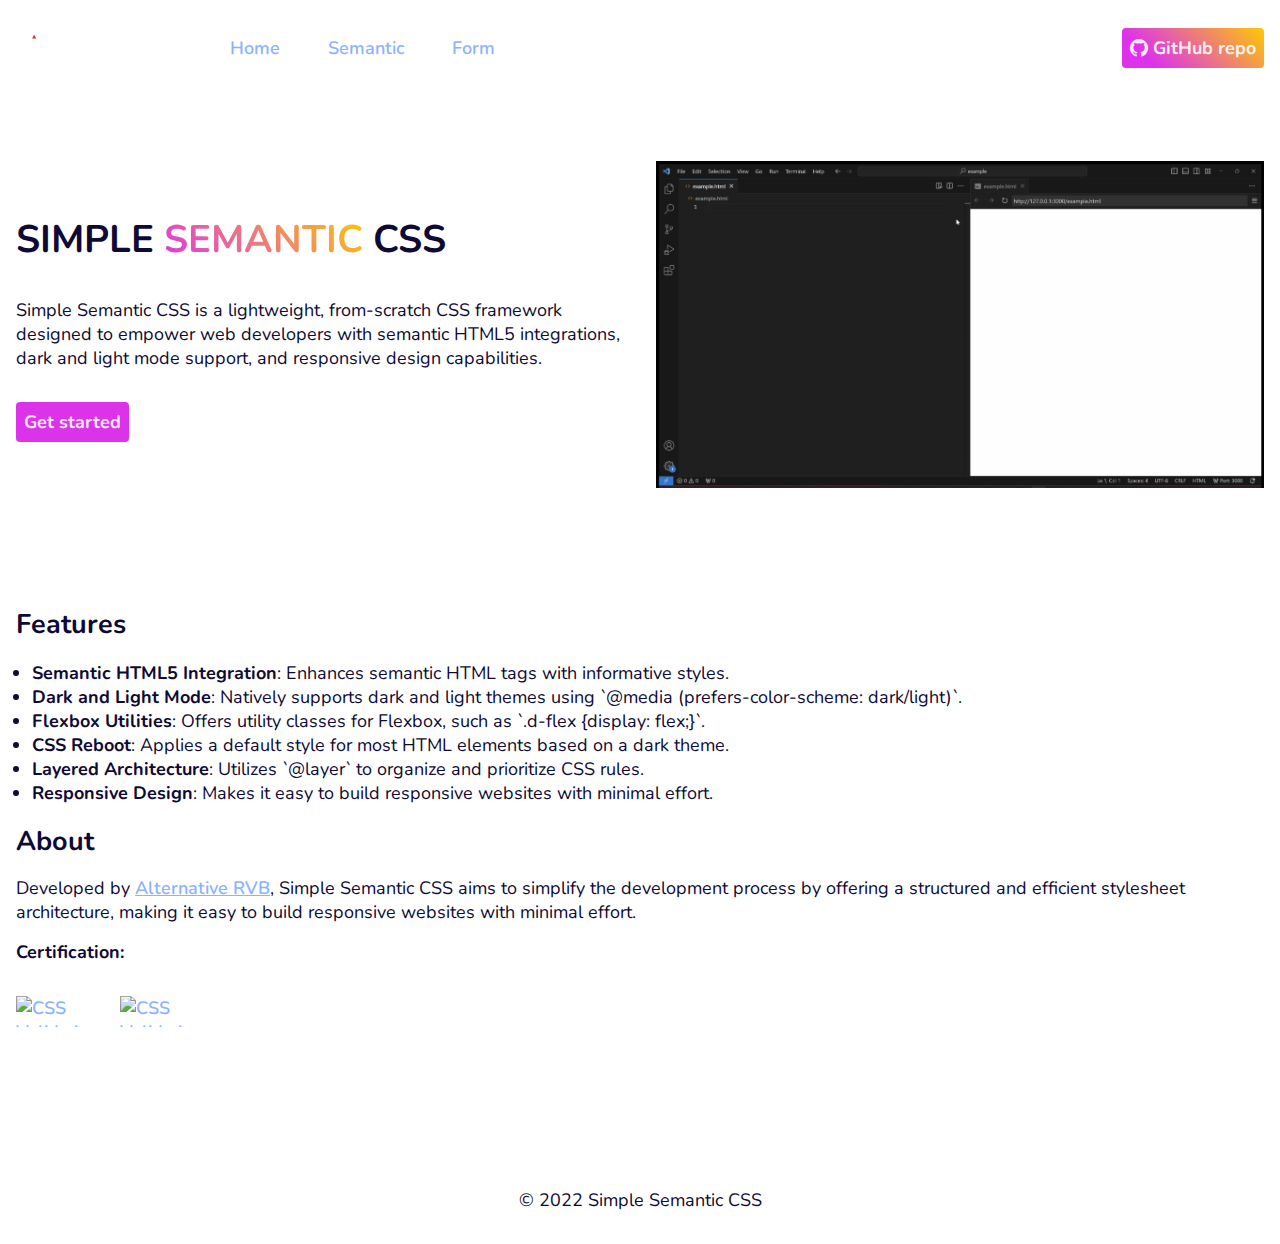
==== index.html @ 41fa4eba "feat: Possibilité d'ajouter un menu responsive refactor: Réorganistation du css en fragment et intég" ====
<!DOCTYPE html>
<html lang="en">

<head>
  <meta charset="UTF-8" />
  <meta http-equiv="X-UA-Compatible" content="IE=edge" />
  <meta name="viewport" content="width=device-width, initial-scale=1.0" />
  <meta name="description" content="Simple Semantic CSS" />
  <title>SIMPLE SEMANTIC CSS</title>
  <link rel="icon" href="https://api.dicebear.com/5.x/identicon/svg?seed=simple-semantic-css" type="image/x-icon">
  <!-- ANCHOR LOCAL stylesheet -->
  <link rel="stylesheet" href="./css/v1.48/main.css" />
  <!-- ANCHOR LOCAL script -->
  <script defer src="./js/v1.00/topnav.js" defer></script>
  <style>
    /* ANCHOR LOCAL topnav stylesheet */
    .menu--open {
      right: 0;
      min-height: 20vh;
      min-width: 100vw;
      background-color: var(--light);
      display: flex;
      flex-direction: column;
      gap: 16px;
      box-shadow: 0 15px 15px rgba(0, 0, 0, 0.25);
      z-index: 1;
    }
    
  </style>
</head>

<body>
  <div class="d-flex fd-column g-1">
    <header class="p-1">
      <div class="mw-1320 m-auto">
        <nav class="d-flex wrap ai-c">
          <div class="d-flex wrap g-1 ai-c">
            <div class="d-flex g-1 ai-c">
              <a href="/">
                <img src="./images/logo.svg" alt="Alternative RVB logo" width="150" />
              </a>
            </div>
            <div class="menu d-flex g-1 ai-c">
              <a href="/">Home</a>
              <a href="/info.html">Semantic</a>
              <a href="/signup.html">Form</a>
            </div>
          </div>
          <div class="d-flex ai-c ml-auto">
            <div>
              <a class="btn-magic" href="https://github.com/alternative-rvb/Simple-Semantic-CSS">
                <!-- Bootstrap icons github -->
                <i class="bi bi-github"></i> GitHub repo
              </a>
            </div>
            <div class="hamburger p-1">
              <i class="bi bi-list"></i>
            </div>
          </div>
        </nav>
      </div>
    </header>
    <main class="mw-1320 m-auto d-flex fd-column g-1 p-1">
      <section class="hero d-flex row-r wrap ai-c g-2 my-2">
        <div class="f-m">
          <img src="./images/sscss.gif" alt="Démo" width="1920" height="1080" loading="lazy"
            style="background-color: #F5F5F5;" />
        </div>
        <div class="f-m d-flex fd-column g-1">
          <h1>SIMPLE <span class="color-magic">SEMANTIC</span> CSS</h1>
          <p class="exerpt">
            Simple Semantic CSS is a lightweight, from-scratch CSS framework
            designed to empower web developers with semantic HTML5
            integrations, dark and light mode support, and responsive design
            capabilities.
          </p>
          <div>
            <a class="btn" href="https://github.com/alternative-rvb/Simple-Semantic-CSS">Get started</a>
          </div>
        </div>
      </section>
      <div class="my-2 py-2">
        <section id="features" class="f-m">
          <h2>Features</h2>
          <ul>
            <li>
              <strong>Semantic HTML5 Integration</strong>: Enhances semantic
              HTML tags with informative styles.
            </li>
            <li>
              <strong>Dark and Light Mode</strong>: Natively supports dark and
              light themes using `@media (prefers-color-scheme: dark/light)`.
            </li>
            <li>
              <strong>Flexbox Utilities</strong>: Offers utility classes for
              Flexbox, such as `.d-flex {display: flex;}`.
            </li>
            <li>
              <strong>CSS Reboot</strong>: Applies a default style for most
              HTML elements based on a dark theme.
            </li>
            <li>
              <strong>Layered Architecture</strong>: Utilizes `@layer` to
              organize and prioritize CSS rules.
            </li>
            <li>
              <strong>Responsive Design</strong>: Makes it easy to build
              responsive websites with minimal effort.
            </li>
          </ul>
        </section>
        <section id="about" class="f-m">
          <h2>About</h2>
          <p>
            Developed by
            <a href="https://www.alternative-rvb.com">Alternative RVB</a>,
            Simple Semantic CSS aims to simplify the development process by
            offering a structured and efficient stylesheet architecture,
            making it easy to build responsive websites with minimal effort.
          </p>
          <aside class="mw-1320 m-auto d-flex fd-column g-1">
            <h4>Certification:</h4>
            <div class="d-flex g-1">
              <p>
                <a href="https://jigsaw.w3.org/css-validator/check/referer">
                  <img style="border: 0; width: 88px; height: 31px"
                    src="https://jigsaw.w3.org/css-validator/images/vcss" alt="CSS Valide !" />
                </a>
              </p>
              <p>
                <a href="https://jigsaw.w3.org/css-validator/check/referer">
                  <img style="border: 0; width: 88px; height: 31px"
                    src="https://jigsaw.w3.org/css-validator/images/vcss-blue" alt="CSS Valide !" />
                </a>
              </p>
            </div>
          </aside>
        </section>
      </div>
    </main>
    <div></div>
    <footer class="p-1">
      <div class="mw-1320 m-auto text-c">
        <p>© 2022 Simple Semantic CSS</p>
      </div>
    </footer>
  </div>
</body>

</html>
---- css/v1.48/main.css ----
/* ANCHOR GOOGLE FONT CDN */

@import url('https://fonts.googleapis.com/css2?family=Nunito:ital,wght@0,200;0,300;0,400;0,500;0,600;0,700;0,800;0,900;0,1000;1,200;1,300;1,400;1,500;1,600;1,700;1,800;1,900;1,1000&display=swap');

/* ANCHOR BOOTSTRAP ICONS CDN */

@import url("https://cdn.jsdelivr.net/npm/bootstrap-icons@1.11.3/font/bootstrap-icons.min.css");

/* ANCHOR LAYER VARIABLES */

@import url("variables.css");

/* ANCHOR LAYER REBOOT */

@import url("reboot.css");

/* ANCHOR LAYER INFO */

@import url("info.css");

/* ANCHOR LAYER UTILITIES */

@import url("utilities.css");

/* ANCHOR LAYER TOPNAV */

@import url("topnav.css");

/* ANCHOR LAYER DARKMODE */

@import url("darkmode.css");
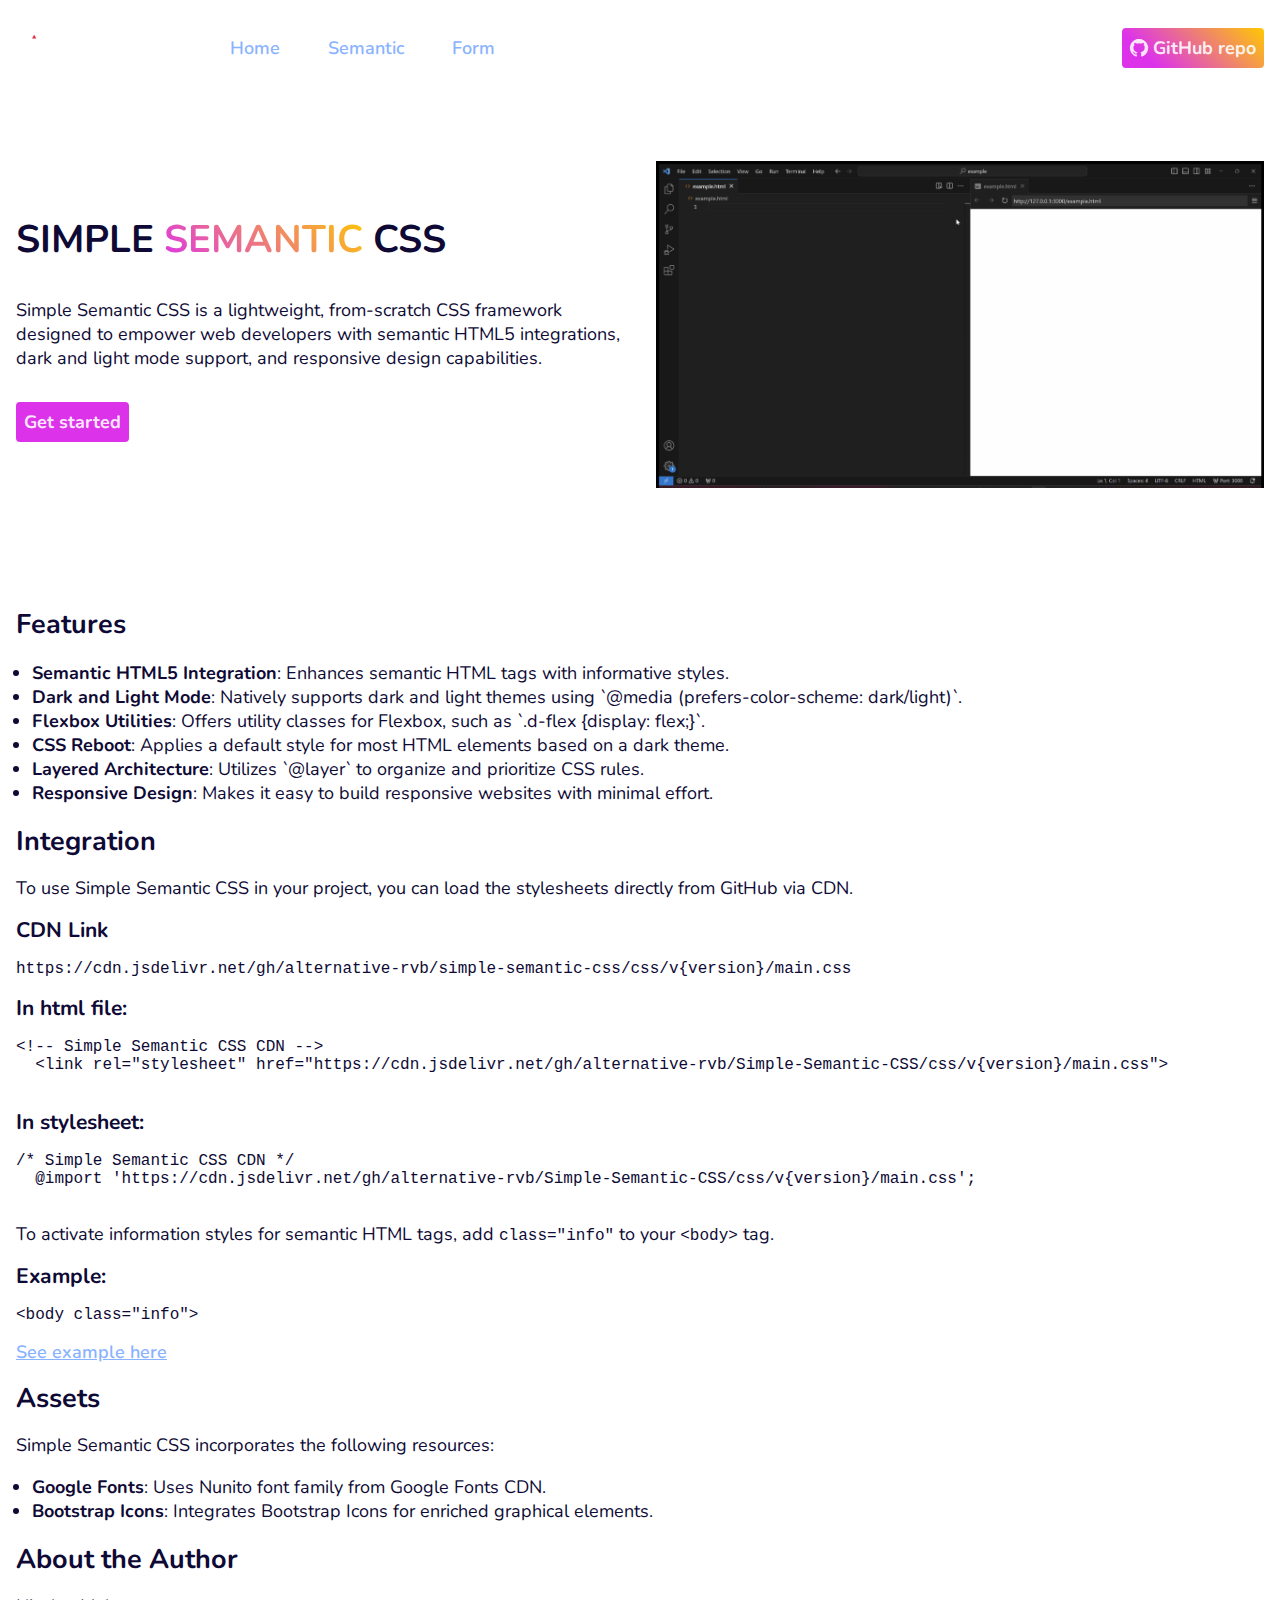
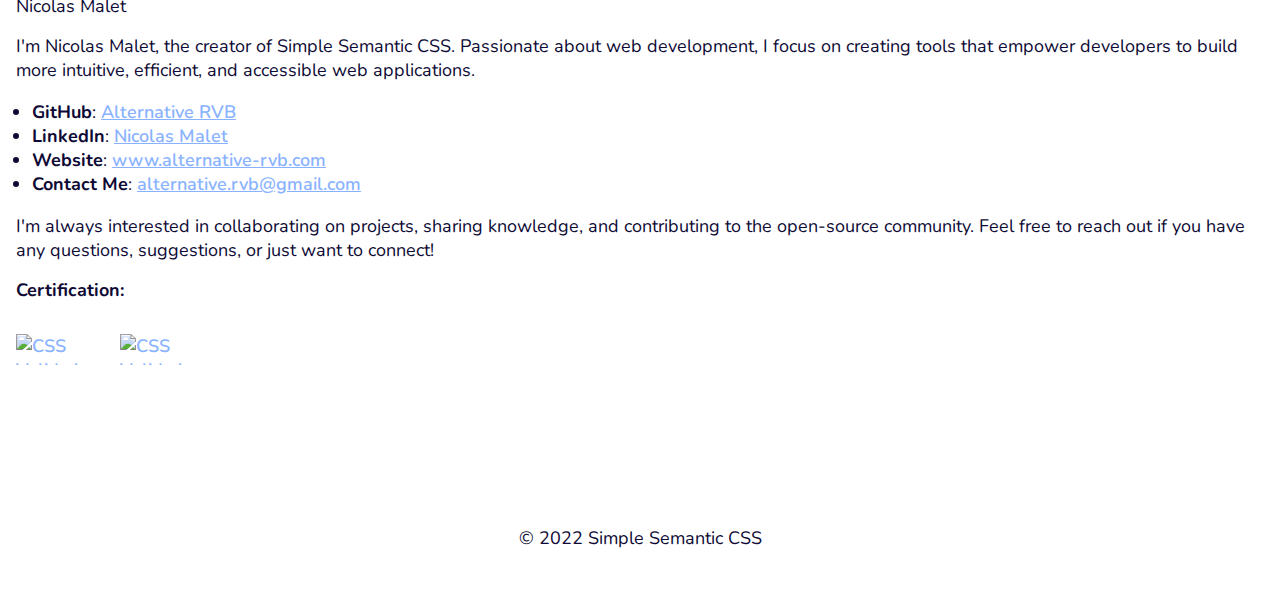
==== commit bff05648: "Documentation" ====
--- a/index.html
+++ b/index.html
@@ -25,7 +25,6 @@
       box-shadow: 0 15px 15px rgba(0, 0, 0, 0.25);
       z-index: 1;
     }
-    
   </style>
 </head>
 
@@ -109,33 +108,73 @@
             </li>
           </ul>
         </section>
-        <section id="about" class="f-m">
-          <h2>About</h2>
-          <p>
-            Developed by
-            <a href="https://www.alternative-rvb.com">Alternative RVB</a>,
-            Simple Semantic CSS aims to simplify the development process by
-            offering a structured and efficient stylesheet architecture,
-            making it easy to build responsive websites with minimal effort.
+        <!-- Integration Text -->
+        <section id="integration" class="f-m">
+          <h2>Integration</h2>
+          <p>To use Simple Semantic CSS in your project, you can load the stylesheets directly from GitHub via CDN.</p>
+          <h3>CDN Link</h3>
+          <pre><code>https://cdn.jsdelivr.net/gh/alternative-rvb/simple-semantic-css/css/v{version}/main.css</code></pre>
+          <h3>In html file:</h3>
+          <pre><code>&lt;!-- Simple Semantic CSS CDN --&gt;
+  &lt;link rel="stylesheet" href="https://cdn.jsdelivr.net/gh/alternative-rvb/Simple-Semantic-CSS/css/v{version}/main.css"&gt;
+  </code></pre>
+          <h3>In stylesheet:</h3>
+          <pre><code>/* Simple Semantic CSS CDN */
+  @import 'https://cdn.jsdelivr.net/gh/alternative-rvb/Simple-Semantic-CSS/css/v{version}/main.css';
+  </code></pre>
+          <p>To activate information styles for semantic HTML tags, add <code>class="info"</code> to your
+            <code>&lt;body&gt;</code> tag.</p>
+          <h3>Example:</h3>
+          <pre><code>&lt;body class="info"&gt;</code></pre>
+          <p><a href="https://simple-semantic-css.vercel.app/info.html">See example here</a></p>
+        </section>
+
+        <!-- Assets Text -->
+        <section id="assets" class="f-m">
+          <h2>Assets</h2>
+          <p>Simple Semantic CSS incorporates the following resources:</p>
+          <ul>
+            <li><strong>Google Fonts</strong>: Uses Nunito font family from Google Fonts CDN.</li>
+            <li><strong>Bootstrap Icons</strong>: Integrates Bootstrap Icons for enriched graphical elements.</li>
+          </ul>
+        </section>
+
+        <!-- About Author Text -->
+        <section id="about-author" class="f-m">
+          <h2>About the Author</h2>
+          <p>Nicolas Malet</p>
+          <p>I'm Nicolas Malet, the creator of Simple Semantic CSS. Passionate about web development, I focus on
+            creating tools that empower developers to build more intuitive, efficient, and accessible web applications.
           </p>
-          <aside class="mw-1320 m-auto d-flex fd-column g-1">
-            <h4>Certification:</h4>
-            <div class="d-flex g-1">
-              <p>
-                <a href="https://jigsaw.w3.org/css-validator/check/referer">
-                  <img style="border: 0; width: 88px; height: 31px"
-                    src="https://jigsaw.w3.org/css-validator/images/vcss" alt="CSS Valide !" />
-                </a>
-              </p>
-              <p>
-                <a href="https://jigsaw.w3.org/css-validator/check/referer">
-                  <img style="border: 0; width: 88px; height: 31px"
-                    src="https://jigsaw.w3.org/css-validator/images/vcss-blue" alt="CSS Valide !" />
-                </a>
-              </p>
-            </div>
-          </aside>
+          <ul>
+            <li><strong>GitHub</strong>: <a href="https://github.com/alternative-rvb">Alternative RVB</a></li>
+            <li><strong>LinkedIn</strong>: <a href="https://www.linkedin.com/in/nicolas-malet/">Nicolas Malet</a></li>
+            <li><strong>Website</strong>: <a href="http://www.alternative-rvb.com">www.alternative-rvb.com</a></li>
+            <li><strong>Contact Me</strong>: <a href="mailto:alternative.rvb@gmail.com">alternative.rvb@gmail.com</a>
+            </li>
+          </ul>
+          <p>I'm always interested in collaborating on projects, sharing knowledge, and contributing to the open-source
+            community. Feel free to reach out if you have any questions, suggestions, or just want to connect!</p>
         </section>
+
+        <aside class="mw-1320 m-auto d-flex fd-column g-1">
+          <h4>Certification:</h4>
+          <div class="d-flex g-1">
+            <p>
+              <a href="https://jigsaw.w3.org/css-validator/check/referer">
+                <img style="border: 0; width: 88px; height: 31px" src="https://jigsaw.w3.org/css-validator/images/vcss"
+                  alt="CSS Valide !" />
+              </a>
+            </p>
+            <p>
+              <a href="https://jigsaw.w3.org/css-validator/check/referer">
+                <img style="border: 0; width: 88px; height: 31px"
+                  src="https://jigsaw.w3.org/css-validator/images/vcss-blue" alt="CSS Valide !" />
+              </a>
+            </p>
+          </div>
+        </aside>
+
       </div>
     </main>
     <div></div>
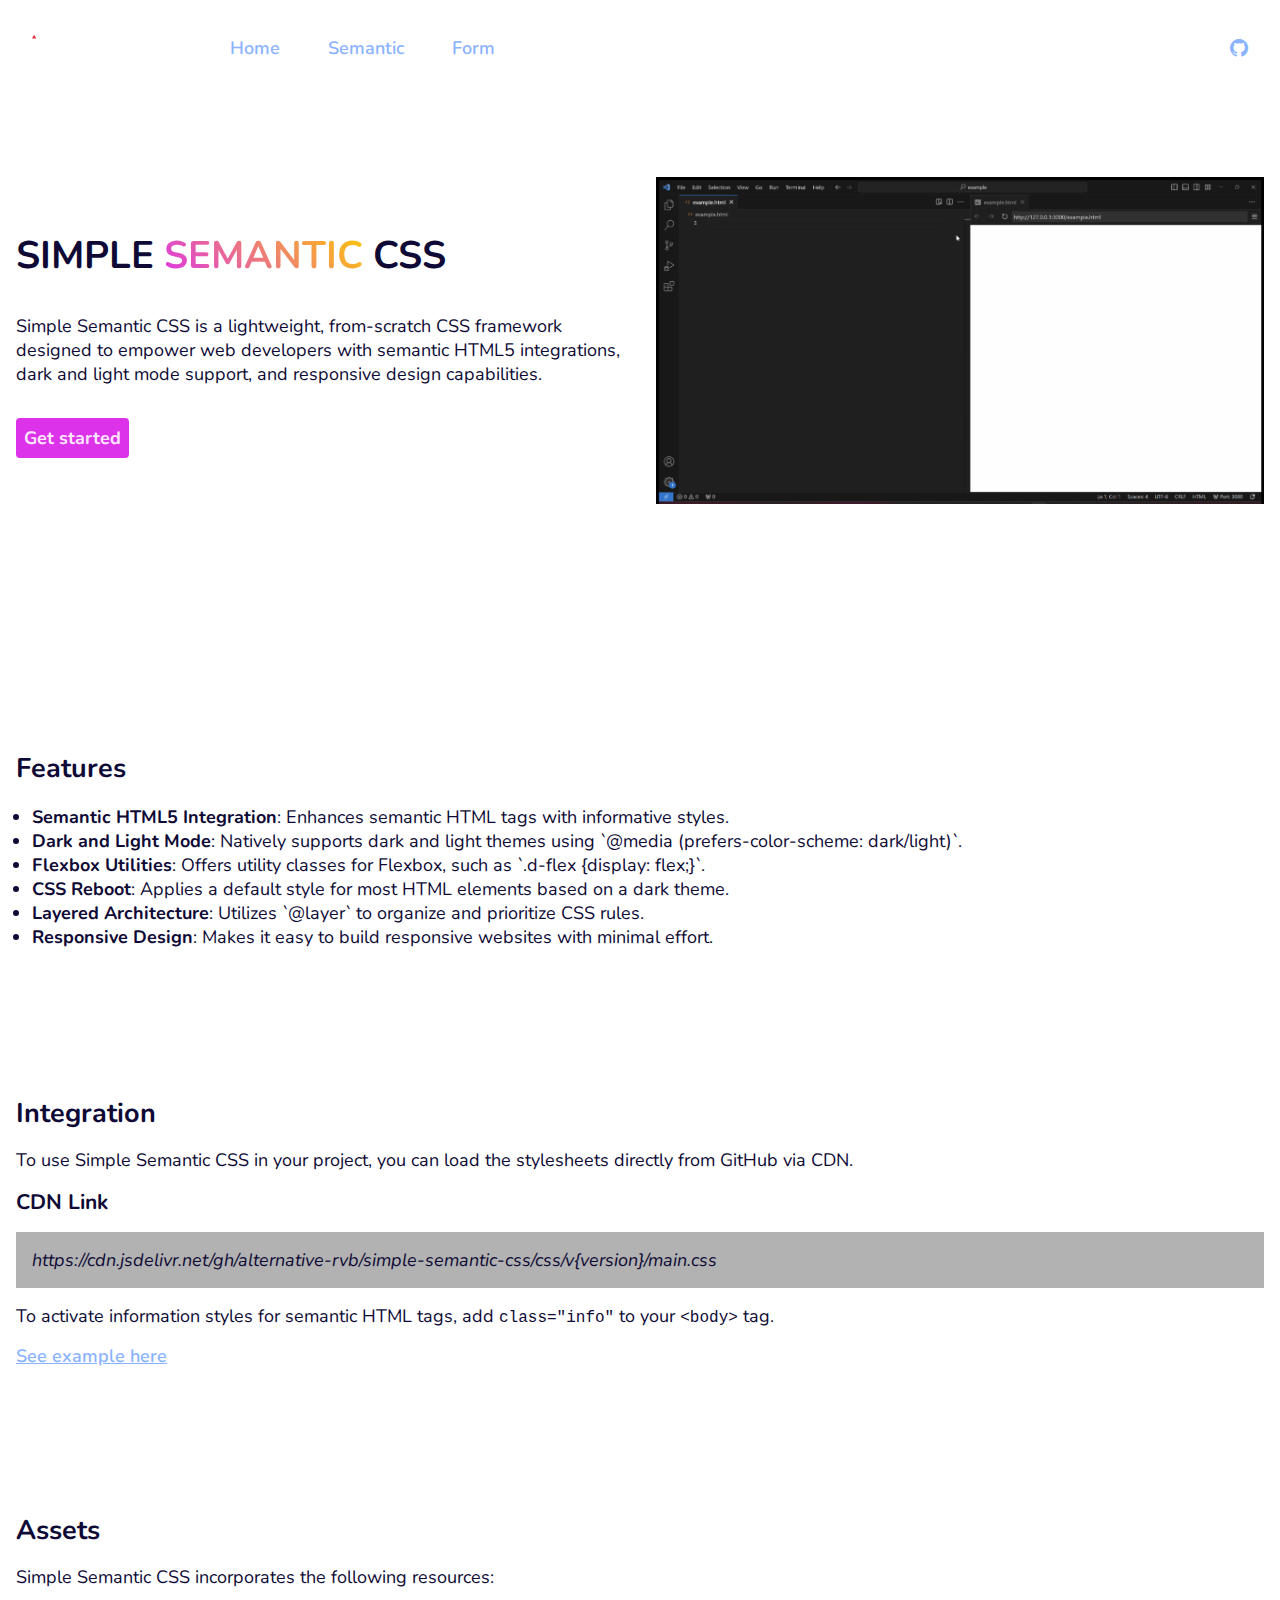
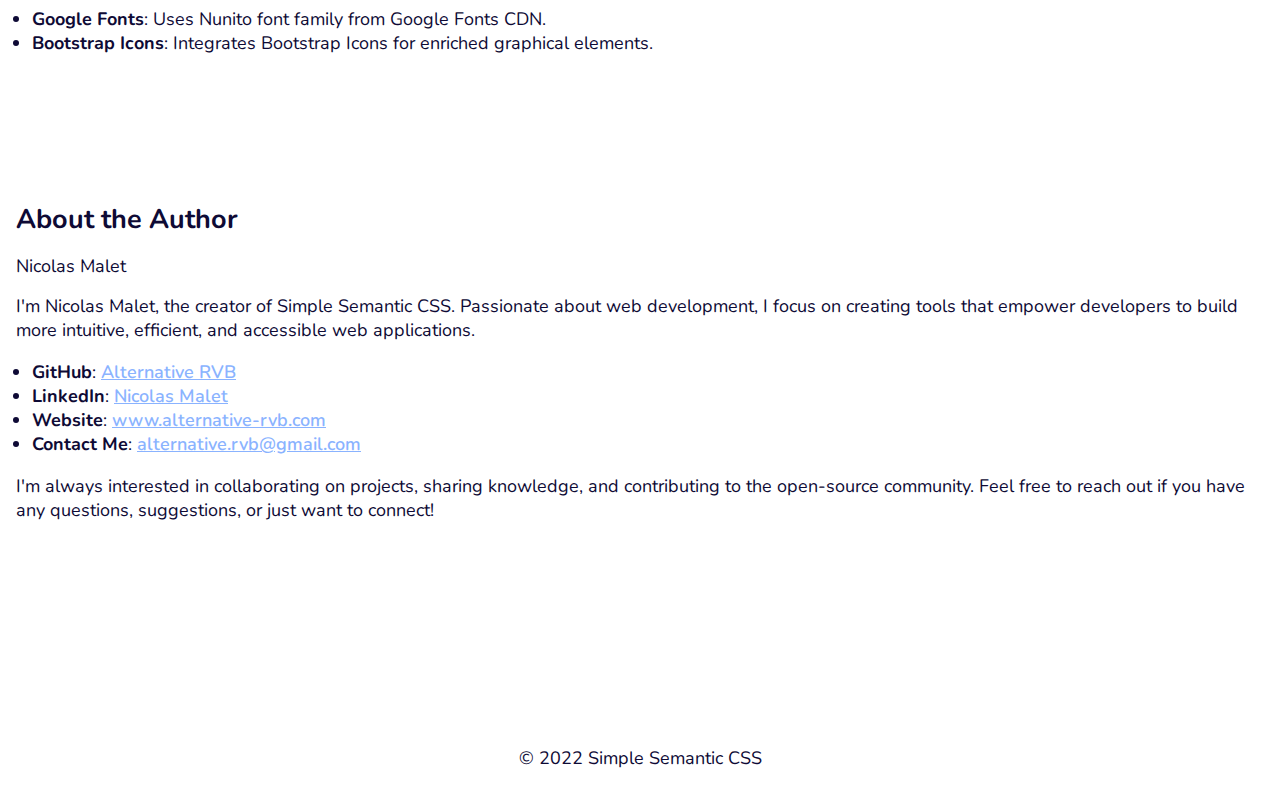
==== commit 38638ef9: "feat: Ajout de classes pour gérer les couleurs theme sombre" ====
--- a/index.html
+++ b/index.html
@@ -1,189 +1,244 @@
 <!DOCTYPE html>
 <html lang="en">
+  <head>
+    <meta charset="UTF-8" />
+    <meta http-equiv="X-UA-Compatible" content="IE=edge" />
+    <meta name="viewport" content="width=device-width, initial-scale=1.0" />
+    <meta name="description" content="Simple Semantic CSS" />
+    <title>SIMPLE SEMANTIC CSS</title>
+    <link
+      rel="icon"
+      href="https://api.dicebear.com/5.x/identicon/svg?seed=simple-semantic-css"
+      type="image/x-icon"
+    />
+    <!-- ANCHOR LOCAL stylesheet -->
+    <link rel="stylesheet" href="./css/v1.5.1/main.css" />
+    <!-- ANCHOR LOCAL script -->
+    <script src="./js/v1.5.1/topnav.js" defer></script>
+    <style>
+      /* ANCHOR LOCAL topnav stylesheet */
+      .menu--open {
+        right: 0;
+        min-height: 20vh;
+        min-width: 100vw;
+        background-color: var(--light);
+        display: flex;
+        flex-direction: column;
+        gap: 16px;
+        box-shadow: 0 15px 15px rgba(0, 0, 0, 0.25);
+        z-index: 1;
+      }
+      .bg-custom {
+        background-color: var(--lighter-30);
+      }
+      .hero {
+        background-color: initial !important;
+      }
+    </style>
+  </head>
 
-<head>
-  <meta charset="UTF-8" />
-  <meta http-equiv="X-UA-Compatible" content="IE=edge" />
-  <meta name="viewport" content="width=device-width, initial-scale=1.0" />
-  <meta name="description" content="Simple Semantic CSS" />
-  <title>SIMPLE SEMANTIC CSS</title>
-  <link rel="icon" href="https://api.dicebear.com/5.x/identicon/svg?seed=simple-semantic-css" type="image/x-icon">
-  <!-- ANCHOR LOCAL stylesheet -->
-  <link rel="stylesheet" href="./css/v1.48/main.css" />
-  <!-- ANCHOR LOCAL script -->
-  <script defer src="./js/v1.00/topnav.js" defer></script>
-  <style>
-    /* ANCHOR LOCAL topnav stylesheet */
-    .menu--open {
-      right: 0;
-      min-height: 20vh;
-      min-width: 100vw;
-      background-color: var(--light);
-      display: flex;
-      flex-direction: column;
-      gap: 16px;
-      box-shadow: 0 15px 15px rgba(0, 0, 0, 0.25);
-      z-index: 1;
-    }
-  </style>
-</head>
+  <body>
+    <div class="d-flex fd-column g-1">
+      <header class="p-1">
+        <div class="mw-1320 m-auto">
+          <nav class="d-flex wrap ai-c">
+            <div class="d-flex wrap g-1 ai-c">
+              <div class="d-flex g-1 ai-c">
+                <a href="/">
+                  <img
+                    src="./images/logo.svg"
+                    alt="Alternative RVB logo"
+                    width="150"
+                  />
+                </a>
+              </div>
+              <div class="menu d-flex g-1 ai-c">
+                <a href="/">Home</a>
+                <a href="/info.html">Semantic</a>
+                <a href="/signup.html">Form</a>
+              </div>
+            </div>
+            <div class="d-flex ai-c ml-auto">
+              <div>
+                <a
+                  class="p-1"
+                  href="https://github.com/alternative-rvb/Simple-Semantic-CSS"
+                  aria-label="GitHub repo"
+                >
+                  <!-- Bootstrap icons github -->
+                  <i class="bi bi-github"></i>
+                </a>
+              </div>
+              <div class="hamburger p-1">
+                <i class="bi bi-list"></i>
+              </div>
+            </div>
+          </nav>
+        </div>
+      </header>
+      <main class="d-flex fd-column g-1">
+        <div class="">
+          <section
+            class="hero mw-1320 m-auto d-flex row-r wrap ai-c g-2 px-1 py-4"
+          >
+            <div class="f-m">
+              <img
+                src="./images/sscss.gif"
+                alt="Démo"
+                width="1920"
+                height="1080"
+                loading="lazy"
+                style="background-color: #f5f5f5"
+              />
+            </div>
+            <div class="f-m d-flex fd-column g-1">
+              <h1>SIMPLE <span class="color-magic">SEMANTIC</span> CSS</h1>
+              <p class="exerpt">
+                Simple Semantic CSS is a lightweight, from-scratch CSS framework
+                designed to empower web developers with semantic HTML5
+                integrations, dark and light mode support, and responsive design
+                capabilities.
+              </p>
+              <div>
+                <a
+                  class="btn"
+                  href="https://github.com/alternative-rvb/Simple-Semantic-CSS"
+                  >Get started</a
+                >
+              </div>
+            </div>
+          </section>
+        </div>
+        <div class="my-2 py-4">
+          <div id="features" class="bg-custom px-1 py-4">
+            <section class="mw-1320 m-auto">
+              <h2>Features</h2>
+              <ul>
+                <li>
+                  <strong>Semantic HTML5 Integration</strong>: Enhances semantic
+                  HTML tags with informative styles.
+                </li>
+                <li>
+                  <strong>Dark and Light Mode</strong>: Natively supports dark
+                  and light themes using `@media (prefers-color-scheme:
+                  dark/light)`.
+                </li>
+                <li>
+                  <strong>Flexbox Utilities</strong>: Offers utility classes for
+                  Flexbox, such as `.d-flex {display: flex;}`.
+                </li>
+                <li>
+                  <strong>CSS Reboot</strong>: Applies a default style for most
+                  HTML elements based on a dark theme.
+                </li>
+                <li>
+                  <strong>Layered Architecture</strong>: Utilizes `@layer` to
+                  organize and prioritize CSS rules.
+                </li>
+                <li>
+                  <strong>Responsive Design</strong>: Makes it easy to build
+                  responsive websites with minimal effort.
+                </li>
+              </ul>
+            </section>
+          </div>
+          <!-- Integration Text -->
+          <div class="px-1 py-4">
+            <section id="integration" class="mw-1320 m-auto">
+              <h2>Integration</h2>
+              <p>
+                To use Simple Semantic CSS in your project, you can load the
+                stylesheets directly from GitHub via CDN.
+              </p>
+              <h3>CDN Link</h3>
+              <p class="bg-darker p-1">
+                <em
+                  >https://cdn.jsdelivr.net/gh/alternative-rvb/simple-semantic-css/css/v{version}/main.css</em
+                >
+              </p>
+              <p>
+                To activate information styles for semantic HTML tags, add
+                <code>class="info"</code> to your <code>&lt;body&gt;</code> tag.
+              </p>
+              <p>
+                <a href="https://simple-semantic-css.vercel.app/info.html"
+                  >See example here</a
+                >
+              </p>
+            </section>
+          </div>
 
-<body>
-  <div class="d-flex fd-column g-1">
-    <header class="p-1">
-      <div class="mw-1320 m-auto">
-        <nav class="d-flex wrap ai-c">
-          <div class="d-flex wrap g-1 ai-c">
-            <div class="d-flex g-1 ai-c">
-              <a href="/">
-                <img src="./images/logo.svg" alt="Alternative RVB logo" width="150" />
-              </a>
-            </div>
-            <div class="menu d-flex g-1 ai-c">
-              <a href="/">Home</a>
-              <a href="/info.html">Semantic</a>
-              <a href="/signup.html">Form</a>
-            </div>
-          </div>
-          <div class="d-flex ai-c ml-auto">
-            <div>
-              <a class="btn-magic" href="https://github.com/alternative-rvb/Simple-Semantic-CSS">
-                <!-- Bootstrap icons github -->
-                <i class="bi bi-github"></i> GitHub repo
-              </a>
-            </div>
-            <div class="hamburger p-1">
-              <i class="bi bi-list"></i>
-            </div>
-          </div>
-        </nav>
-      </div>
-    </header>
-    <main class="mw-1320 m-auto d-flex fd-column g-1 p-1">
-      <section class="hero d-flex row-r wrap ai-c g-2 my-2">
-        <div class="f-m">
-          <img src="./images/sscss.gif" alt="Démo" width="1920" height="1080" loading="lazy"
-            style="background-color: #F5F5F5;" />
-        </div>
-        <div class="f-m d-flex fd-column g-1">
-          <h1>SIMPLE <span class="color-magic">SEMANTIC</span> CSS</h1>
-          <p class="exerpt">
-            Simple Semantic CSS is a lightweight, from-scratch CSS framework
-            designed to empower web developers with semantic HTML5
-            integrations, dark and light mode support, and responsive design
-            capabilities.
-          </p>
-          <div>
-            <a class="btn" href="https://github.com/alternative-rvb/Simple-Semantic-CSS">Get started</a>
-          </div>
-        </div>
-      </section>
-      <div class="my-2 py-2">
-        <section id="features" class="f-m">
-          <h2>Features</h2>
-          <ul>
-            <li>
-              <strong>Semantic HTML5 Integration</strong>: Enhances semantic
-              HTML tags with informative styles.
-            </li>
-            <li>
-              <strong>Dark and Light Mode</strong>: Natively supports dark and
-              light themes using `@media (prefers-color-scheme: dark/light)`.
-            </li>
-            <li>
-              <strong>Flexbox Utilities</strong>: Offers utility classes for
-              Flexbox, such as `.d-flex {display: flex;}`.
-            </li>
-            <li>
-              <strong>CSS Reboot</strong>: Applies a default style for most
-              HTML elements based on a dark theme.
-            </li>
-            <li>
-              <strong>Layered Architecture</strong>: Utilizes `@layer` to
-              organize and prioritize CSS rules.
-            </li>
-            <li>
-              <strong>Responsive Design</strong>: Makes it easy to build
-              responsive websites with minimal effort.
-            </li>
-          </ul>
-        </section>
-        <!-- Integration Text -->
-        <section id="integration" class="f-m">
-          <h2>Integration</h2>
-          <p>To use Simple Semantic CSS in your project, you can load the stylesheets directly from GitHub via CDN.</p>
-          <h3>CDN Link</h3>
-          <pre><code>https://cdn.jsdelivr.net/gh/alternative-rvb/simple-semantic-css/css/v{version}/main.css</code></pre>
-          <h3>In html file:</h3>
-          <pre><code>&lt;!-- Simple Semantic CSS CDN --&gt;
-  &lt;link rel="stylesheet" href="https://cdn.jsdelivr.net/gh/alternative-rvb/Simple-Semantic-CSS/css/v{version}/main.css"&gt;
-  </code></pre>
-          <h3>In stylesheet:</h3>
-          <pre><code>/* Simple Semantic CSS CDN */
-  @import 'https://cdn.jsdelivr.net/gh/alternative-rvb/Simple-Semantic-CSS/css/v{version}/main.css';
-  </code></pre>
-          <p>To activate information styles for semantic HTML tags, add <code>class="info"</code> to your
-            <code>&lt;body&gt;</code> tag.</p>
-          <h3>Example:</h3>
-          <pre><code>&lt;body class="info"&gt;</code></pre>
-          <p><a href="https://simple-semantic-css.vercel.app/info.html">See example here</a></p>
-        </section>
+          <!-- Assets Text -->
+          <div class="bg-custom px-1 py-4">
+            <section id="assets" class="mw-1320 m-auto">
+              <h2>Assets</h2>
+              <p>Simple Semantic CSS incorporates the following resources:</p>
+              <ul>
+                <li>
+                  <strong>Google Fonts</strong>: Uses Nunito font family from
+                  Google Fonts CDN.
+                </li>
+                <li>
+                  <strong>Bootstrap Icons</strong>: Integrates Bootstrap Icons
+                  for enriched graphical elements.
+                </li>
+              </ul>
+            </section>
+          </div>
 
-        <!-- Assets Text -->
-        <section id="assets" class="f-m">
-          <h2>Assets</h2>
-          <p>Simple Semantic CSS incorporates the following resources:</p>
-          <ul>
-            <li><strong>Google Fonts</strong>: Uses Nunito font family from Google Fonts CDN.</li>
-            <li><strong>Bootstrap Icons</strong>: Integrates Bootstrap Icons for enriched graphical elements.</li>
-          </ul>
-        </section>
-
-        <!-- About Author Text -->
-        <section id="about-author" class="f-m">
-          <h2>About the Author</h2>
-          <p>Nicolas Malet</p>
-          <p>I'm Nicolas Malet, the creator of Simple Semantic CSS. Passionate about web development, I focus on
-            creating tools that empower developers to build more intuitive, efficient, and accessible web applications.
-          </p>
-          <ul>
-            <li><strong>GitHub</strong>: <a href="https://github.com/alternative-rvb">Alternative RVB</a></li>
-            <li><strong>LinkedIn</strong>: <a href="https://www.linkedin.com/in/nicolas-malet/">Nicolas Malet</a></li>
-            <li><strong>Website</strong>: <a href="http://www.alternative-rvb.com">www.alternative-rvb.com</a></li>
-            <li><strong>Contact Me</strong>: <a href="mailto:alternative.rvb@gmail.com">alternative.rvb@gmail.com</a>
-            </li>
-          </ul>
-          <p>I'm always interested in collaborating on projects, sharing knowledge, and contributing to the open-source
-            community. Feel free to reach out if you have any questions, suggestions, or just want to connect!</p>
-        </section>
-
-        <aside class="mw-1320 m-auto d-flex fd-column g-1">
-          <h4>Certification:</h4>
-          <div class="d-flex g-1">
-            <p>
-              <a href="https://jigsaw.w3.org/css-validator/check/referer">
-                <img style="border: 0; width: 88px; height: 31px" src="https://jigsaw.w3.org/css-validator/images/vcss"
-                  alt="CSS Valide !" />
-              </a>
-            </p>
-            <p>
-              <a href="https://jigsaw.w3.org/css-validator/check/referer">
-                <img style="border: 0; width: 88px; height: 31px"
-                  src="https://jigsaw.w3.org/css-validator/images/vcss-blue" alt="CSS Valide !" />
-              </a>
-            </p>
-          </div>
-        </aside>
-
-      </div>
-    </main>
-    <div></div>
-    <footer class="p-1">
-      <div class="mw-1320 m-auto text-c">
-        <p>© 2022 Simple Semantic CSS</p>
-      </div>
-    </footer>
-  </div>
-</body>
-
-</html>+          <!-- About Author Text -->
+          <div class="px-1 py-4">
+            <section id="about-author" class="mw-1320 m-auto">
+              <h2>About the Author</h2>
+              <p>Nicolas Malet</p>
+              <p>
+                I'm Nicolas Malet, the creator of Simple Semantic CSS.
+                Passionate about web development, I focus on creating tools that
+                empower developers to build more intuitive, efficient, and
+                accessible web applications.
+              </p>
+              <ul>
+                <li>
+                  <strong>GitHub</strong>:
+                  <a href="https://github.com/alternative-rvb"
+                    >Alternative RVB</a
+                  >
+                </li>
+                <li>
+                  <strong>LinkedIn</strong>:
+                  <a href="https://www.linkedin.com/in/nicolas-malet/"
+                    >Nicolas Malet</a
+                  >
+                </li>
+                <li>
+                  <strong>Website</strong>:
+                  <a href="http://www.alternative-rvb.com"
+                    >www.alternative-rvb.com</a
+                  >
+                </li>
+                <li>
+                  <strong>Contact Me</strong>:
+                  <a href="mailto:alternative.rvb@gmail.com"
+                    >alternative.rvb@gmail.com</a
+                  >
+                </li>
+              </ul>
+              <p>
+                I'm always interested in collaborating on projects, sharing
+                knowledge, and contributing to the open-source community. Feel
+                free to reach out if you have any questions, suggestions, or
+                just want to connect!
+              </p>
+            </section>
+          </div>
+        </div>
+      </main>
+      <div></div>
+      <footer class="p-1">
+        <div class="mw-1320 m-auto text-c">
+          <p>© 2022 Simple Semantic CSS</p>
+        </div>
+      </footer>
+    </div>
+  </body>
+</html>
--- a/css/v1.5.1/main.css
+++ b/css/v1.5.1/main.css
@@ -0,0 +1,31 @@
+/* ANCHOR GOOGLE FONT CDN */
+
+@import url('https://fonts.googleapis.com/css2?family=Nunito:ital,wght@0,200;0,300;0,400;0,500;0,600;0,700;0,800;0,900;0,1000;1,200;1,300;1,400;1,500;1,600;1,700;1,800;1,900;1,1000&display=swap');
+
+/* ANCHOR BOOTSTRAP ICONS CDN */
+
+@import url("https://cdn.jsdelivr.net/npm/bootstrap-icons@1.11.3/font/bootstrap-icons.min.css");
+
+/* ANCHOR LAYER VARIABLES */
+
+@import url("variables.css");
+
+/* ANCHOR LAYER REBOOT */
+
+@import url("reboot.css");
+
+/* ANCHOR LAYER INFO */
+
+@import url("info.css");
+
+/* ANCHOR LAYER UTILITIES */
+
+@import url("utilities.css");
+
+/* ANCHOR LAYER TOPNAV */
+
+@import url("topnav.css");
+
+/* ANCHOR LAYER DARKMODE */
+
+@import url("darkmode.css");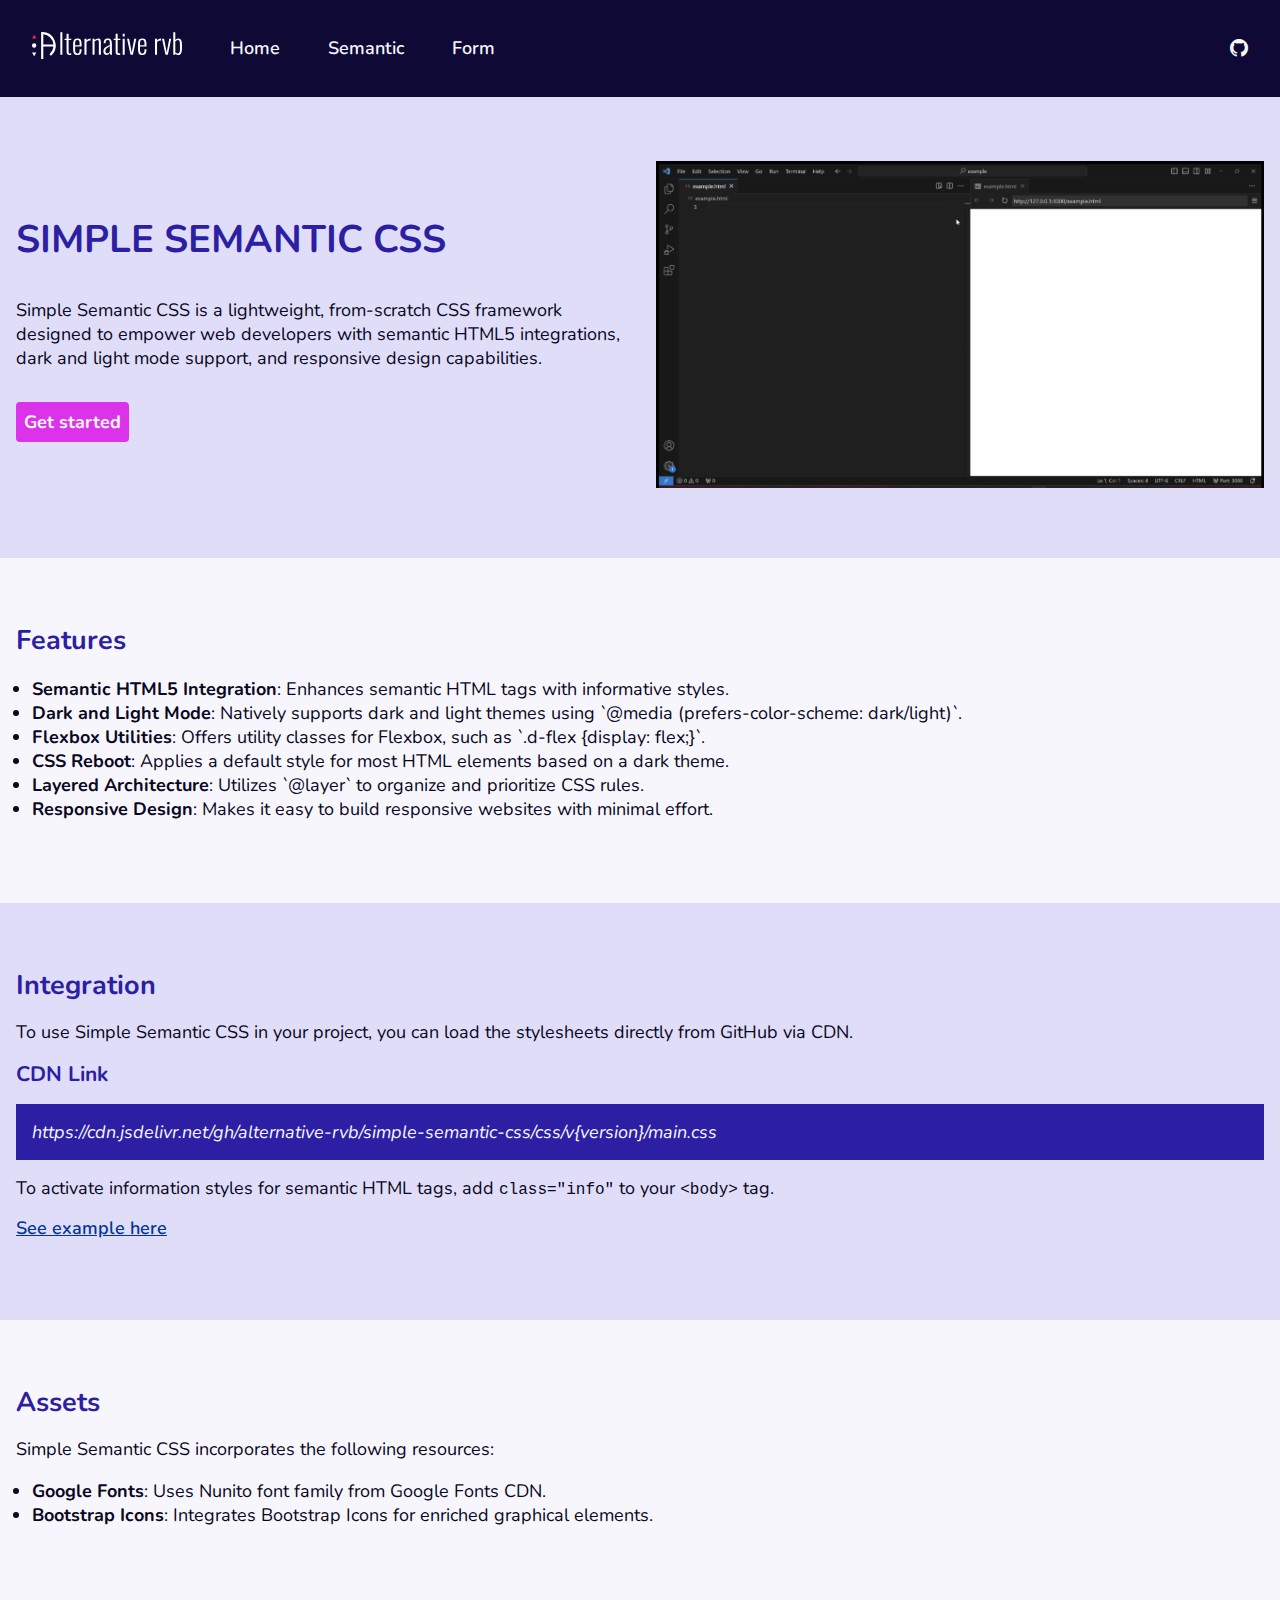
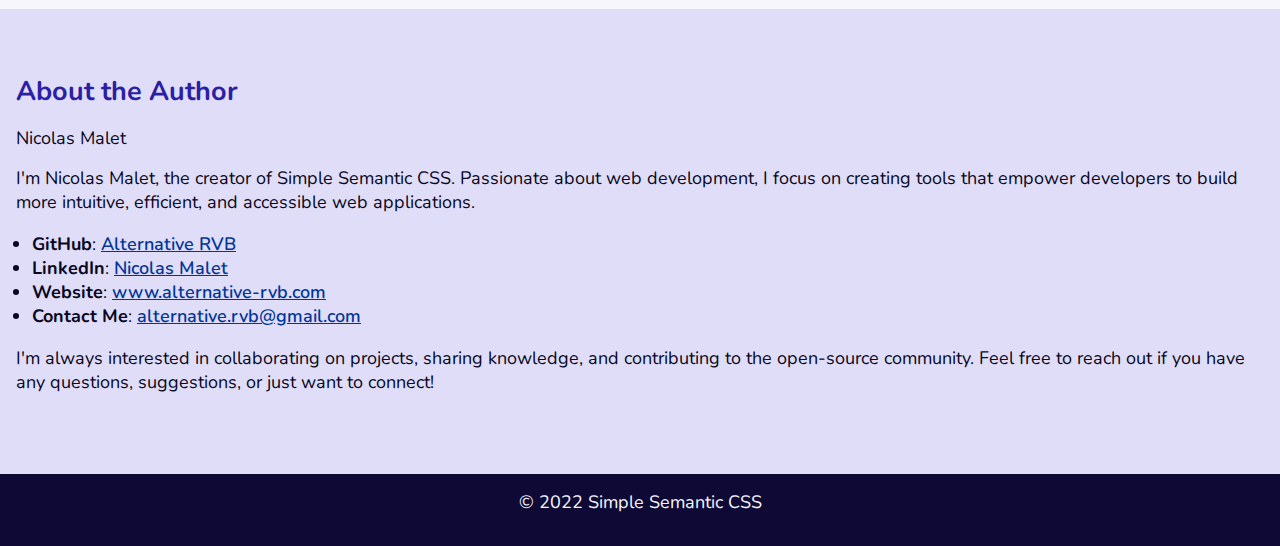
==== commit 2fa3233e: "fix: correction du theme dark, changement de classes et ajouts de classes complémentaires" ====
--- a/index.html
+++ b/index.html
@@ -28,17 +28,11 @@
         box-shadow: 0 15px 15px rgba(0, 0, 0, 0.25);
         z-index: 1;
       }
-      .bg-custom {
-        background-color: var(--lighter-30);
-      }
-      .hero {
-        background-color: initial !important;
-      }
     </style>
   </head>
 
   <body>
-    <div class="d-flex fd-column g-1">
+    <div class="d-flex fd-column">
       <header class="p-1">
         <div class="mw-1320 m-auto">
           <nav class="d-flex wrap ai-c">
@@ -76,8 +70,8 @@
           </nav>
         </div>
       </header>
-      <main class="d-flex fd-column g-1">
-        <div class="">
+      <main class="d-flex fd-column">
+        <div class="bg-lighter-90">
           <section
             class="hero mw-1320 m-auto d-flex row-r wrap ai-c g-2 px-1 py-4"
           >
@@ -92,7 +86,7 @@
               />
             </div>
             <div class="f-m d-flex fd-column g-1">
-              <h1>SIMPLE <span class="color-magic">SEMANTIC</span> CSS</h1>
+              <h1>SIMPLE <span>SEMANTIC</span> CSS</h1>
               <p class="exerpt">
                 Simple Semantic CSS is a lightweight, from-scratch CSS framework
                 designed to empower web developers with semantic HTML5
@@ -109,8 +103,8 @@
             </div>
           </section>
         </div>
-        <div class="my-2 py-4">
-          <div id="features" class="bg-custom px-1 py-4">
+        <div>
+          <div id="features" class="px-1 py-4">
             <section class="mw-1320 m-auto">
               <h2>Features</h2>
               <ul>
@@ -143,7 +137,7 @@
             </section>
           </div>
           <!-- Integration Text -->
-          <div class="px-1 py-4">
+          <div class="px-1 py-4 bg-lighter-90">
             <section id="integration" class="mw-1320 m-auto">
               <h2>Integration</h2>
               <p>
@@ -151,7 +145,7 @@
                 stylesheets directly from GitHub via CDN.
               </p>
               <h3>CDN Link</h3>
-              <p class="bg-darker p-1">
+              <p class="bg-darker-60 p-1 text-light">
                 <em
                   >https://cdn.jsdelivr.net/gh/alternative-rvb/simple-semantic-css/css/v{version}/main.css</em
                 >
@@ -169,7 +163,7 @@
           </div>
 
           <!-- Assets Text -->
-          <div class="bg-custom px-1 py-4">
+          <div class="px-1 py-4">
             <section id="assets" class="mw-1320 m-auto">
               <h2>Assets</h2>
               <p>Simple Semantic CSS incorporates the following resources:</p>
@@ -187,7 +181,7 @@
           </div>
 
           <!-- About Author Text -->
-          <div class="px-1 py-4">
+          <div class="px-1 py-4 bg-lighter-90">
             <section id="about-author" class="mw-1320 m-auto">
               <h2>About the Author</h2>
               <p>Nicolas Malet</p>
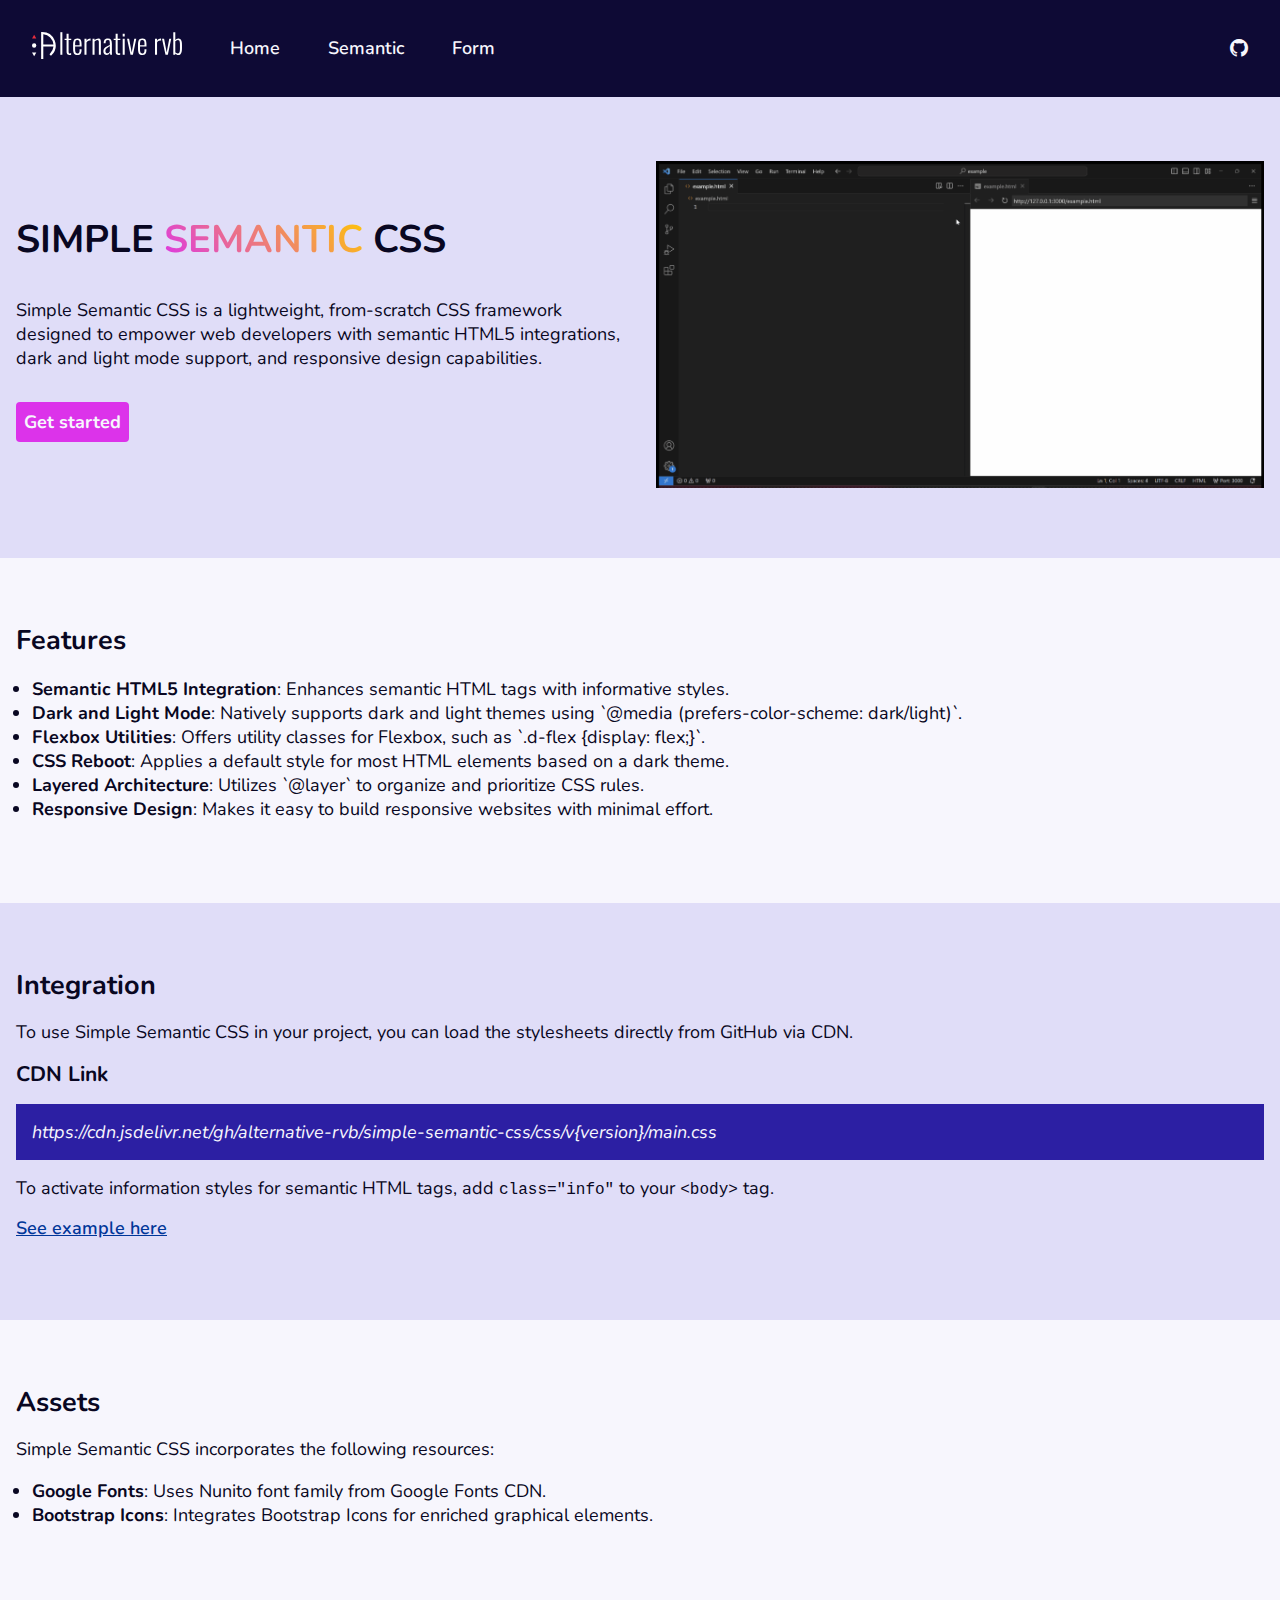
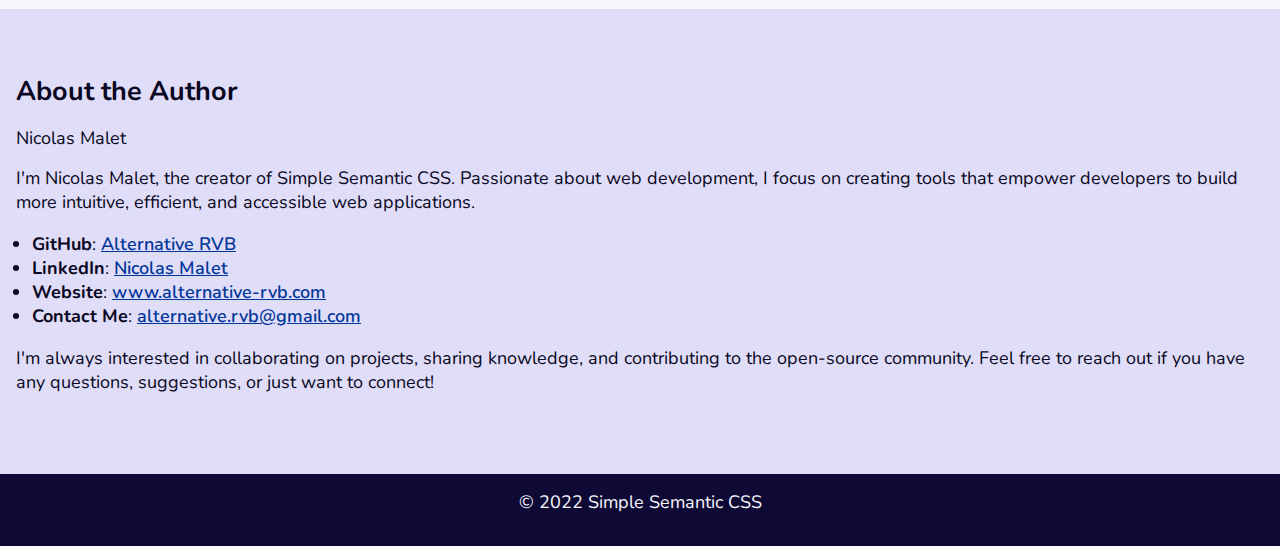
==== commit cfa413bc: "fix: correction du theme dark, changement de classes, correction de couleurs" ====
--- a/index.html
+++ b/index.html
@@ -86,7 +86,7 @@
               />
             </div>
             <div class="f-m d-flex fd-column g-1">
-              <h1>SIMPLE <span>SEMANTIC</span> CSS</h1>
+              <h1>SIMPLE <span class="color-magic">SEMANTIC</span> CSS</h1>
               <p class="exerpt">
                 Simple Semantic CSS is a lightweight, from-scratch CSS framework
                 designed to empower web developers with semantic HTML5
